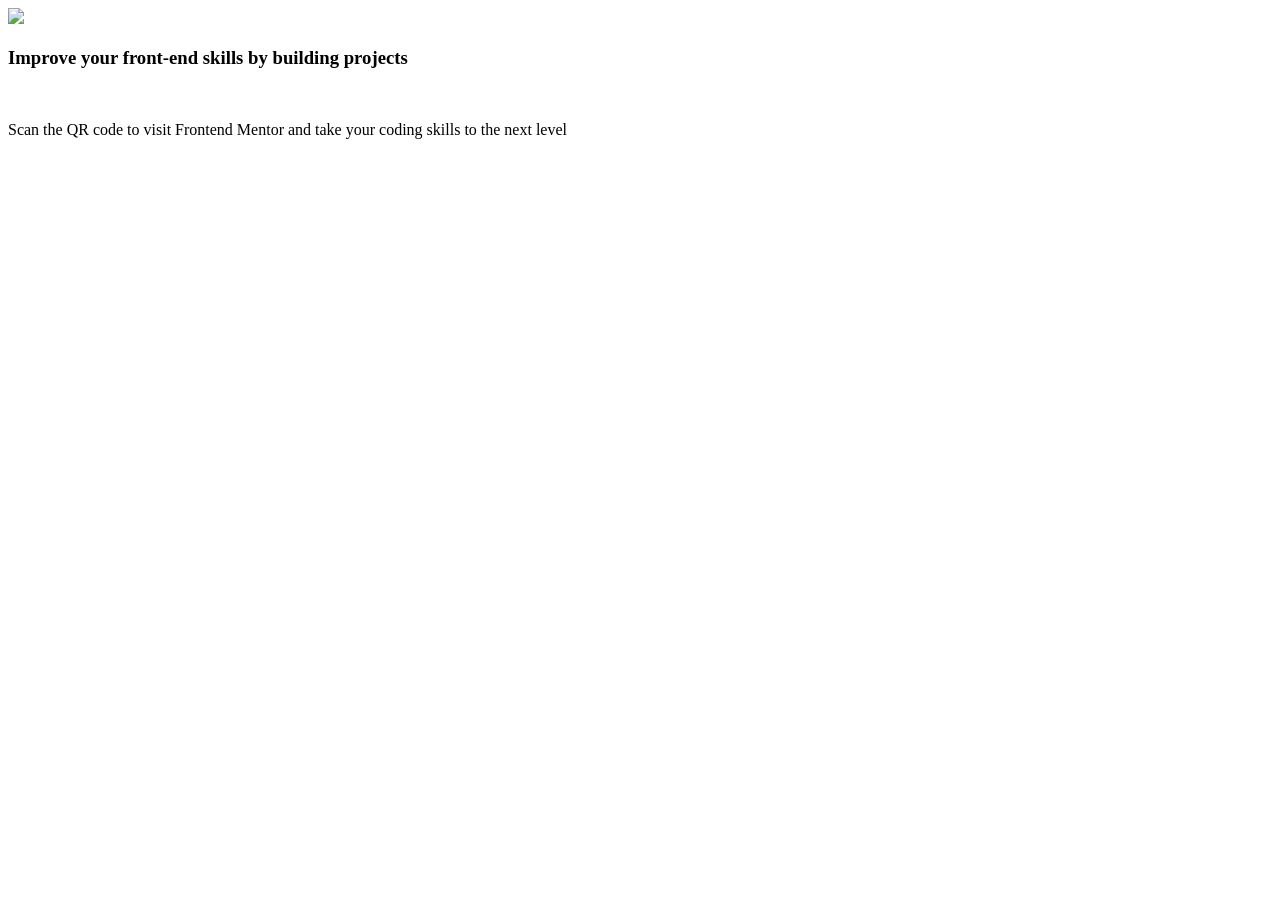
==== index.html @ 9c3c7d9e "Rename first-webpage.html to index.html" ====
<!DOCTYPE html>
<html lang="en">
<head>
    <meta charset="UTF-8">
    <meta http-equiv="X-UA-Compatible" content="IE=edge">
    <meta name="viewport" content="width=device-width, initial-scale=1.0">
    <link rel="preconnect" href="https://fonts.googleapis.com">
    <link rel="preconnect" href="https://fonts.gstatic.com" crossorigin>
    <link href="https://fonts.googleapis.com/css2?family=Outfit:wght@300;700&display=swap" rel="stylesheet">
    <link rel="stylesheet" href="exintegration.css">
    <title>Exercice d'intégration</title>
</head>
<body>
    <article class="fiche-popup">
        <div id="fond-popup">
                <img id="qr-code" src="image-qr-code.png">
            <section id="txt-popup">
                <h1 id="titre-popup">
                    Improve your front-end skills by building projects
                </h1>
                <br>
                <p id="paragraphe-popup">
                    Scan the QR code to visit Frontend Mentor and take your coding skills to the next level
                </p>
            </section>
        </div>
    </article>
</body>
</html>
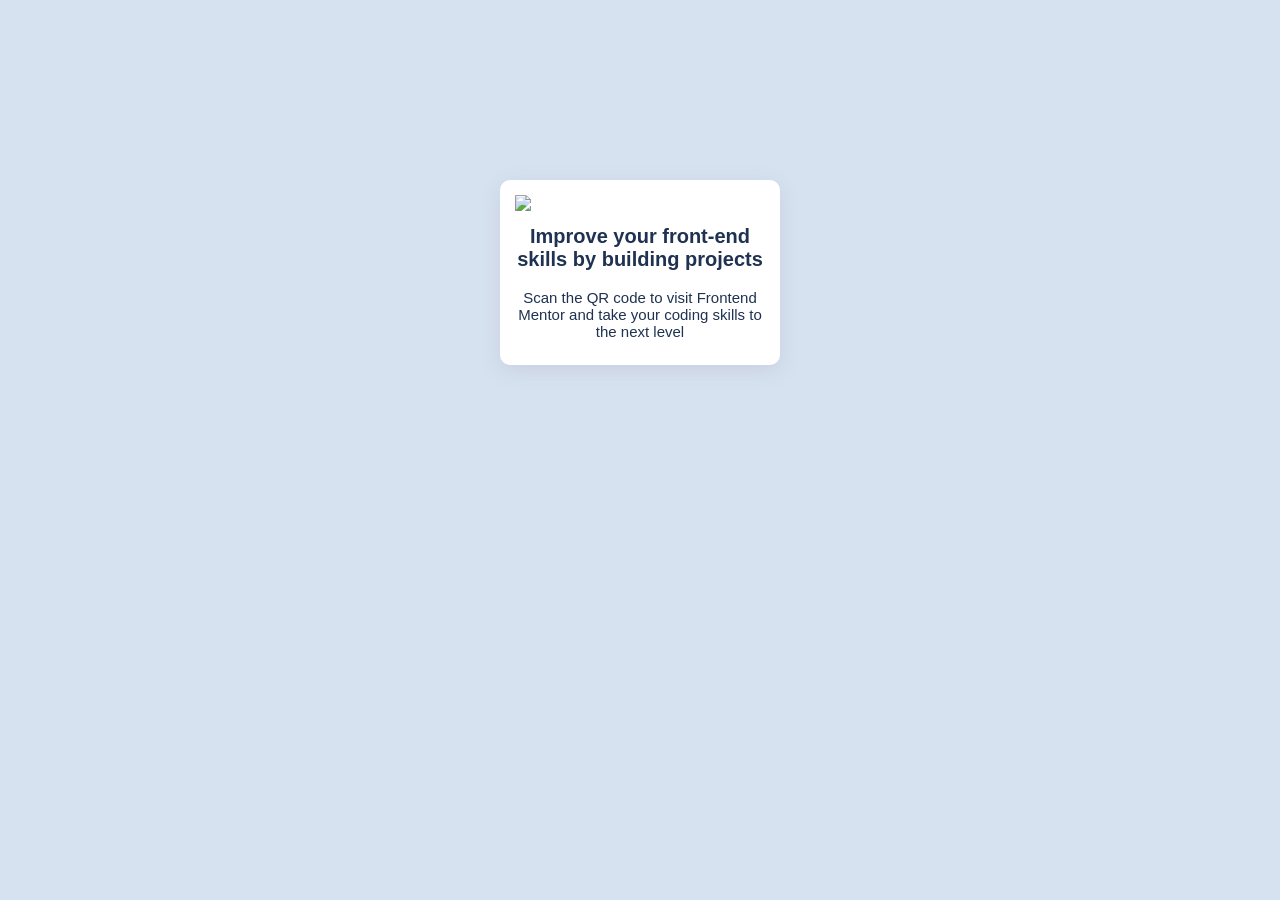
==== commit 857d8b24: "Update index.html" ====
--- a/index.html
+++ b/index.html
@@ -7,7 +7,7 @@
     <link rel="preconnect" href="https://fonts.googleapis.com">
     <link rel="preconnect" href="https://fonts.gstatic.com" crossorigin>
     <link href="https://fonts.googleapis.com/css2?family=Outfit:wght@300;700&display=swap" rel="stylesheet">
-    <link rel="stylesheet" href="exintegration.css">
+    <link rel="stylesheet" href="first-webpage.css">
     <title>Exercice d'intégration</title>
 </head>
 <body>
--- a/first-webpage.css
+++ b/first-webpage.css
@@ -0,0 +1,49 @@
+* {
+    padding: 0;
+    margin: 0;
+  }
+
+body {
+    font-family: 'Outfit', sans-serif;
+    background-color: hsl(212, 45%, 89%);
+}
+
+.fiche-popup {
+    display: flex;
+    justify-content: center;
+    align-items: center;
+    position: absolute;
+    width: 100%;
+    top: 20%;
+}
+
+#fond-popup {
+    background-color: #FFFFFF;
+    border-radius: 10px;
+    padding: 15px;
+    box-shadow: 0px 5px 20px hsl(222, 26%, 83%);
+}
+
+#txt-popup {
+    text-align: center;
+    max-width: 250px;
+    color: hsl(218, 44%, 22%);
+    padding-top: 10px;
+    padding-bottom: 10px;
+ }
+
+#titre-popup {
+   font-weight: 700;
+   text-align: center;
+   font-size: 20px;
+}
+
+#paragraphe-popup {
+    font-weight: 400;
+    font-size: 15px;
+}
+
+#qr-code {
+    border-radius: 5%;
+    max-width: 250px;
+}
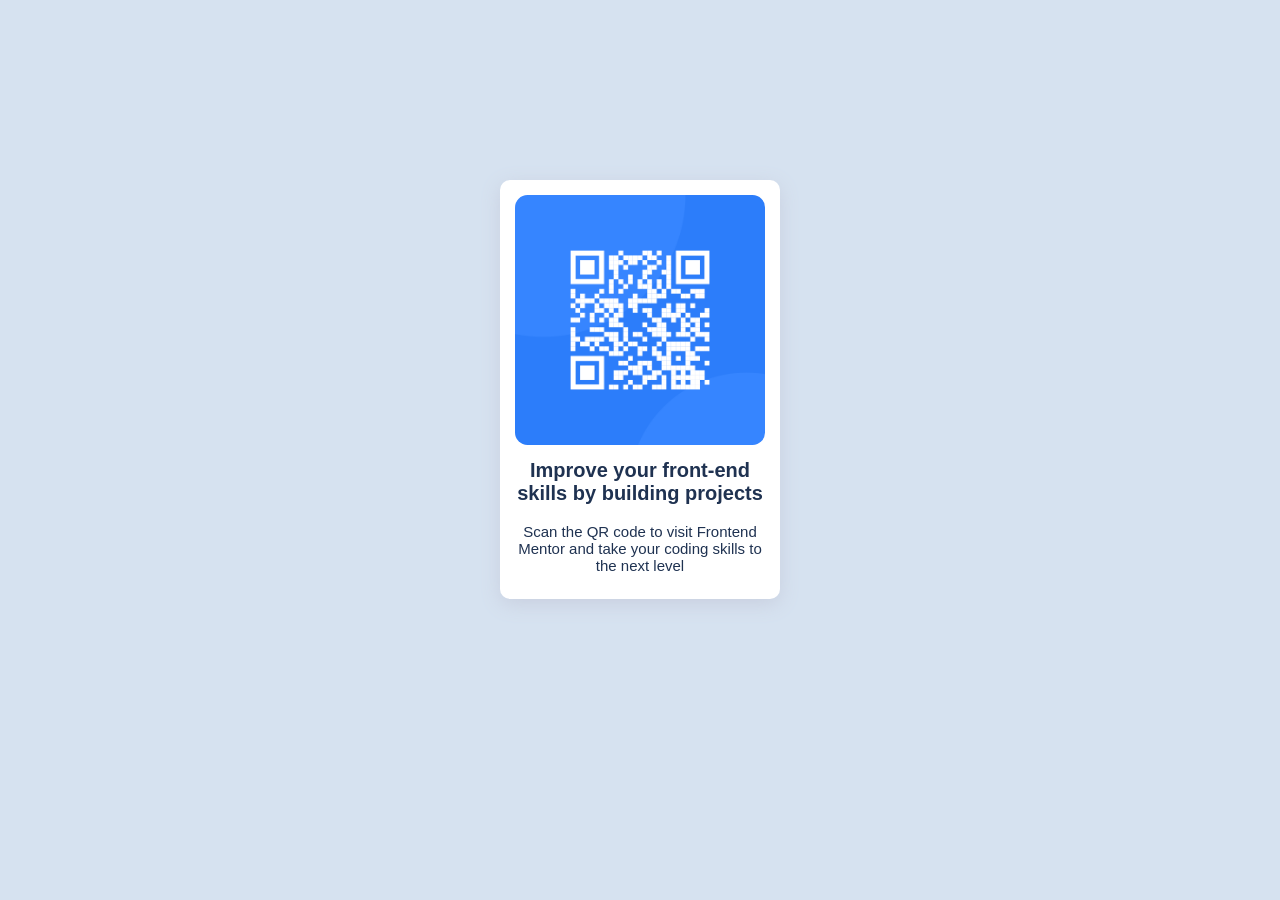
==== commit 8ea10353: "Update index.html" ====
--- a/index.html
+++ b/index.html
@@ -13,7 +13,7 @@
 <body>
     <article class="fiche-popup">
         <div id="fond-popup">
-                <img id="qr-code" src="image-qr-code.png">
+                <img id="qr-code" src="image-qr-code.png" alt="QR code">
             <section id="txt-popup">
                 <h1 id="titre-popup">
                     Improve your front-end skills by building projects
